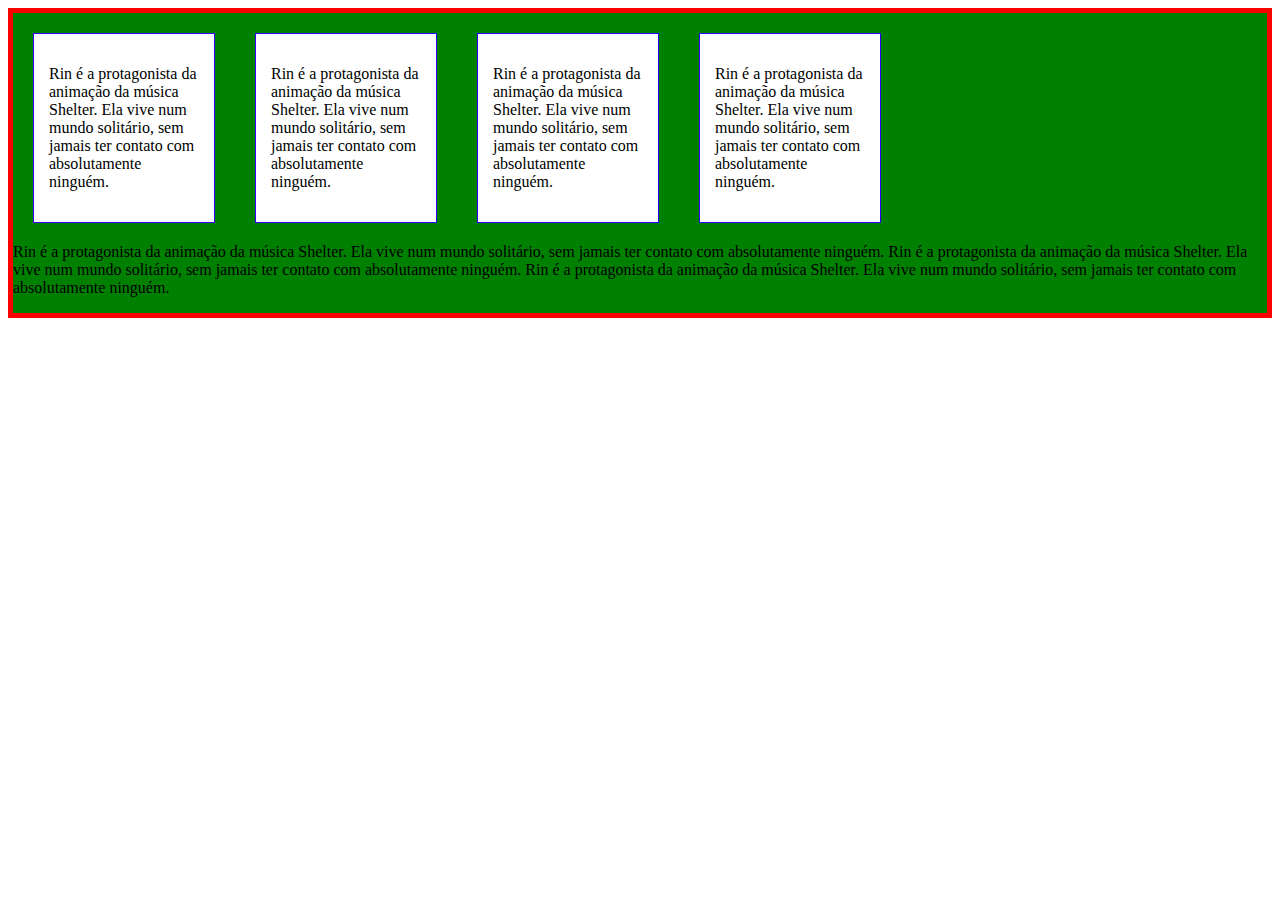
==== Parte 2/index.html @ 07cbb281 "Elementos Flutuantes" ====
<!DOCTYPE html>
<html>
  <head>
    <title>Comida</title>
    <link rel="stylesheet" type="text/css" href="../Parte 2/css/estilo.css">
  </head>
  <body>
    <div id="principal">
      <div class="conteudo"> 
        <p>
          Rin é a protagonista da animação da música Shelter. Ela vive num mundo solitário, 
          sem jamais ter contato com absolutamente ninguém.
        
      </div>

      <div class="conteudo"> 
        <p>
          Rin é a protagonista da animação da música Shelter. Ela vive num mundo solitário, 
          sem jamais ter contato com absolutamente ninguém.
        </p>
      </div>

      <div class="conteudo"> 
        <p>
          Rin é a protagonista da animação da música Shelter. Ela vive num mundo solitário, 
          sem jamais ter contato com absolutamente ninguém.
        
      </div>

      <div class="conteudo"> 
        <p>
          Rin é a protagonista da animação da música Shelter. Ela vive num mundo solitário, 
          sem jamais ter contato com absolutamente ninguém.
        </p>
      </div>

      <!--<div class="clear"></div> -->

      <p class="clear">
        Rin é a protagonista da animação da música Shelter. Ela vive num mundo solitário, 
        sem jamais ter contato com absolutamente ninguém.
        Rin é a protagonista da animação da música Shelter. Ela vive num mundo solitário, 
        sem jamais ter contato com absolutamente ninguém.
        Rin é a protagonista da animação da música Shelter. Ela vive num mundo solitário, 
        sem jamais ter contato com absolutamente ninguém.
      </p>

    </div>
  </body>
</html>
---- Parte 2/css/estilo.css ----
.conteudo
{
    border: 1px solid rgb(47, 0, 255);
    padding: 15px;
    margin: 20px;
    width: 150px;
    float: left;
    background: white;
}

.conteudo1
{
    border: 1px solid rgb(93, 0, 243);
    padding: 15px;
    margin: 20px;
    width: 250px;
    float: right;
}

#principal
{
    border: 5px solid red;
    background: green;
    clear: both;
}

.clear
{
    clear: both;
}
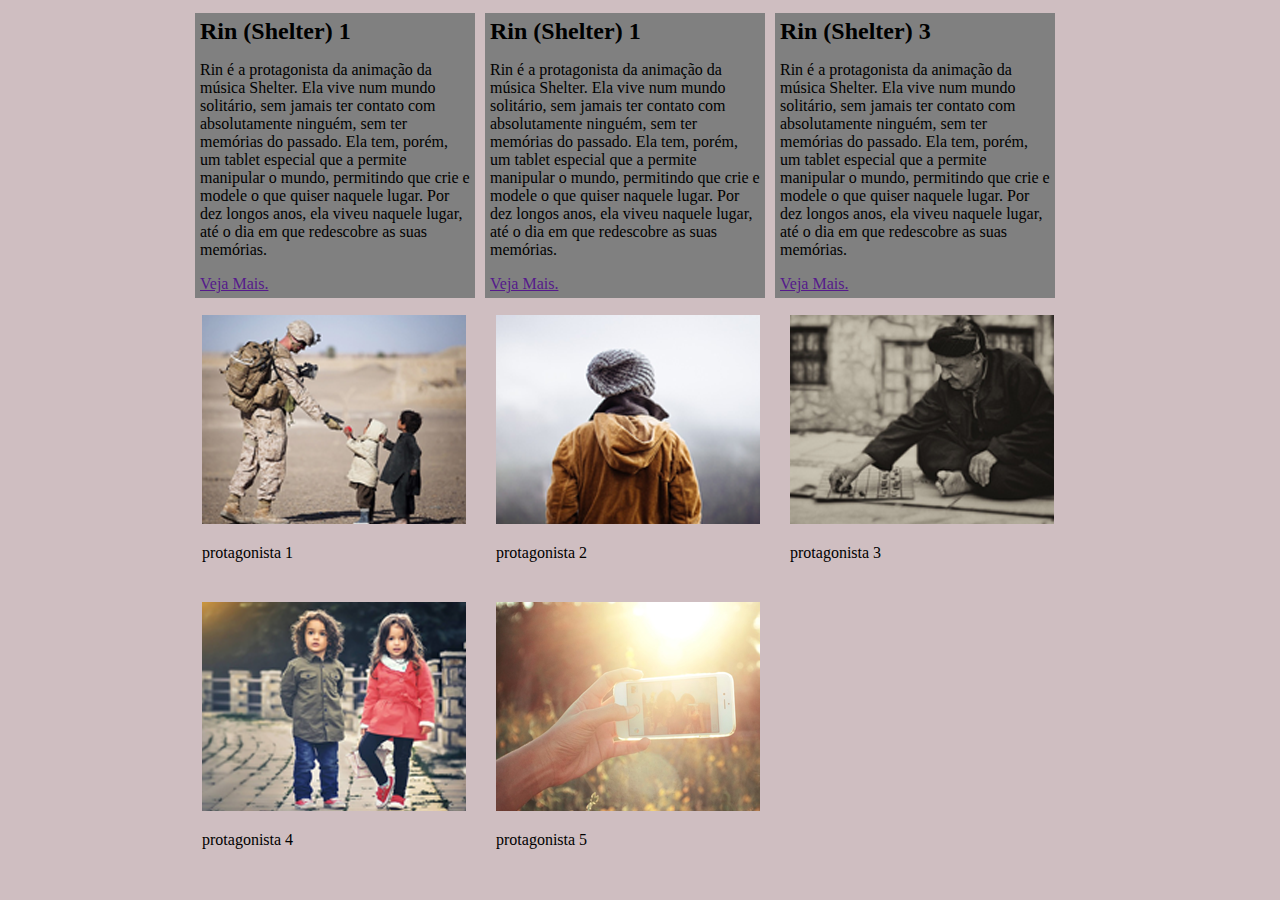
==== commit 3acb1fd8: "Elementos flutuantes 2" ====
--- a/Parte 2/index.html
+++ b/Parte 2/index.html
@@ -6,45 +6,72 @@
   </head>
   <body>
     <div id="principal">
-      <div class="conteudo"> 
+      <div class="noticia"> 
+        <h2>Rin (Shelter) 1</h2>
+
         <p>
           Rin é a protagonista da animação da música Shelter. Ela vive num mundo solitário, 
-          sem jamais ter contato com absolutamente ninguém.
-        
+          sem jamais ter contato com absolutamente ninguém, sem ter memórias do passado. 
+          Ela tem, porém, um tablet especial que a permite manipular o mundo, permitindo que 
+          crie e modele o que quiser naquele lugar. Por dez longos anos, ela viveu naquele 
+          lugar, até o dia em que redescobre as suas memórias.
+        </p>
+
+        <a href="">Veja Mais.</a>
       </div>
 
-      <div class="conteudo"> 
+      <div class="noticia">
+        <h2>Rin (Shelter) 1</h2>
+
         <p>
           Rin é a protagonista da animação da música Shelter. Ela vive num mundo solitário, 
-          sem jamais ter contato com absolutamente ninguém.
+          sem jamais ter contato com absolutamente ninguém, sem ter memórias do passado. 
+          Ela tem, porém, um tablet especial que a permite manipular o mundo, permitindo que 
+          crie e modele o que quiser naquele lugar. Por dez longos anos, ela viveu naquele 
+          lugar, até o dia em que redescobre as suas memórias.
         </p>
+
+        <a href="">Veja Mais.</a>
       </div>
 
-      <div class="conteudo"> 
+      <div class="noticia">
+        <h2>Rin (Shelter) 3</h2>
+
         <p>
           Rin é a protagonista da animação da música Shelter. Ela vive num mundo solitário, 
-          sem jamais ter contato com absolutamente ninguém.
-        
+          sem jamais ter contato com absolutamente ninguém, sem ter memórias do passado. 
+          Ela tem, porém, um tablet especial que a permite manipular o mundo, permitindo que 
+          crie e modele o que quiser naquele lugar. Por dez longos anos, ela viveu naquele 
+          lugar, até o dia em que redescobre as suas memórias.
+        </p>
+
+        <a href="">Veja Mais.</a>
       </div>
 
-      <div class="conteudo"> 
-        <p>
-          Rin é a protagonista da animação da música Shelter. Ela vive num mundo solitário, 
-          sem jamais ter contato com absolutamente ninguém.
-        </p>
+      <div class="clear"></div>
+
+      <div>
+        <div class="img-galeria"> 
+          <img src="../Parte 2/imgs/imagem1.png">
+          <p>protagonista 1</p>
+        </div>
+        <div class="img-galeria">
+          <img src="../Parte 2/imgs/imagem2.png">
+          <p>protagonista 2 </p>
+        </div>
+        <div class="img-galeria">
+          <img src="../Parte 2/imgs/imagem3.png">
+          <p>protagonista 3</p>
+        </div>
+        <div class="img-galeria">
+          <img src="../Parte 2/imgs/imagem4.png">
+          <p>protagonista 4 </p>
+        </div>
+        <div class="img-galeria">
+          <img src="../Parte 2/imgs/imagem5.png">
+          <p>protagonista 5 </p>
+        </div>
       </div>
-
-      <!--<div class="clear"></div> -->
-
-      <p class="clear">
-        Rin é a protagonista da animação da música Shelter. Ela vive num mundo solitário, 
-        sem jamais ter contato com absolutamente ninguém.
-        Rin é a protagonista da animação da música Shelter. Ela vive num mundo solitário, 
-        sem jamais ter contato com absolutamente ninguém.
-        Rin é a protagonista da animação da música Shelter. Ela vive num mundo solitário, 
-        sem jamais ter contato com absolutamente ninguém.
-      </p>
-
     </div>
   </body>
 </html>--- a/Parte 2/css/estilo.css
+++ b/Parte 2/css/estilo.css
@@ -1,30 +1,44 @@
-.conteudo
+body
 {
-    border: 1px solid rgb(47, 0, 255);
-    padding: 15px;
-    margin: 20px;
-    width: 150px;
-    float: left;
-    background: white;
+    background: rgb(207, 190, 193);
+    display: flex;
+    flex-direction: row;
+    justify-content: center;
+    align-items: center;
 }
 
-.conteudo1
-{
-    border: 1px solid rgb(93, 0, 243);
-    padding: 15px;
-    margin: 20px;
-    width: 250px;
-    float: right;
-}
 
 #principal
 {
-    border: 5px solid red;
-    background: green;
-    clear: both;
+    width: 900px;
+    /* border: 1px solid red */
+}
+
+.noticia
+{
+    background: gray;
+    padding: 5px;
+    margin: 5px;
+    width: 270px;
+    float: left;
 }
 
 .clear
 {
     clear: both;
+}
+
+h2
+{
+    margin: 0;
+}
+
+.img-galeria
+{
+    
+    background: rgb(207, 190, 193);
+    padding: 5px;
+    margin: 7px;
+    width: 270px;
+    float: left;
 }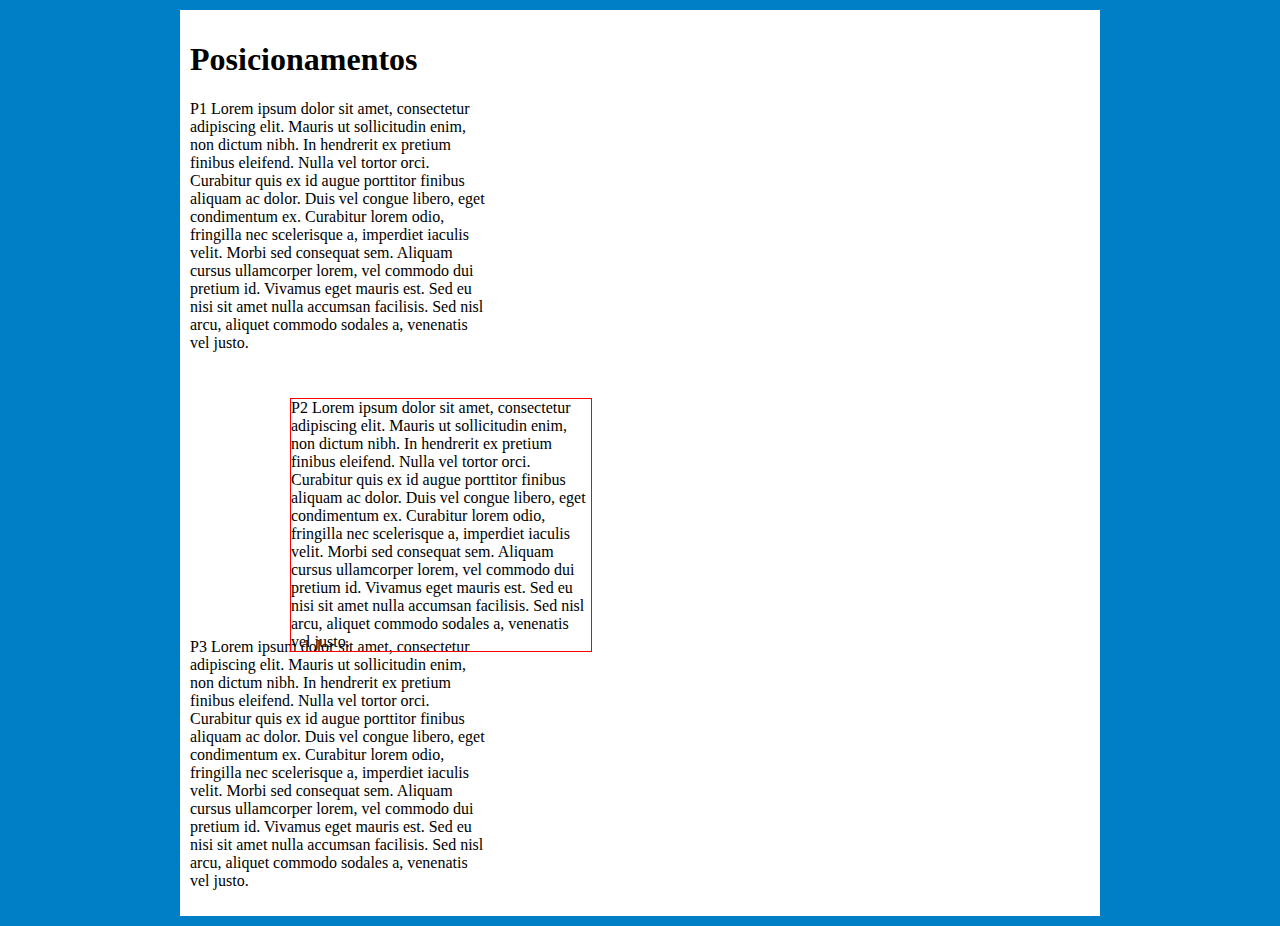
==== commit 8a272de9: "Posicionamento estático e relativo" ====
--- a/Parte 2/index.html
+++ b/Parte 2/index.html
@@ -5,73 +5,43 @@
     <link rel="stylesheet" type="text/css" href="../Parte 2/css/estilo.css">
   </head>
   <body>
-    <div id="principal">
-      <div class="noticia"> 
-        <h2>Rin (Shelter) 1</h2>
+    
+    <div id="container">
+      <h1>Posicionamentos</h1>
 
-        <p>
-          Rin é a protagonista da animação da música Shelter. Ela vive num mundo solitário, 
-          sem jamais ter contato com absolutamente ninguém, sem ter memórias do passado. 
-          Ela tem, porém, um tablet especial que a permite manipular o mundo, permitindo que 
-          crie e modele o que quiser naquele lugar. Por dez longos anos, ela viveu naquele 
-          lugar, até o dia em que redescobre as suas memórias.
-        </p>
+      <p>
+        P1 Lorem ipsum dolor sit amet, consectetur adipiscing elit. Mauris ut sollicitudin enim, 
+        non dictum nibh. In hendrerit ex pretium finibus eleifend. Nulla vel tortor orci. 
+        Curabitur quis ex id augue porttitor finibus aliquam ac dolor. Duis vel congue 
+        libero, eget condimentum ex. Curabitur lorem odio, fringilla nec scelerisque a, 
+        imperdiet iaculis velit. Morbi sed consequat sem. Aliquam cursus ullamcorper 
+        lorem, vel commodo dui pretium id. Vivamus eget mauris est. Sed eu nisi sit amet 
+        nulla accumsan facilisis. Sed nisl arcu, aliquet commodo sodales a, venenatis vel 
+        justo.
+      </p>
 
-        <a href="">Veja Mais.</a>
-      </div>
+      <p class="relative">
+        P2 Lorem ipsum dolor sit amet, consectetur adipiscing elit. Mauris ut sollicitudin enim, 
+        non dictum nibh. In hendrerit ex pretium finibus eleifend. Nulla vel tortor orci. 
+        Curabitur quis ex id augue porttitor finibus aliquam ac dolor. Duis vel congue 
+        libero, eget condimentum ex. Curabitur lorem odio, fringilla nec scelerisque a, 
+        imperdiet iaculis velit. Morbi sed consequat sem. Aliquam cursus ullamcorper 
+        lorem, vel commodo dui pretium id. Vivamus eget mauris est. Sed eu nisi sit amet 
+        nulla accumsan facilisis. Sed nisl arcu, aliquet commodo sodales a, venenatis vel 
+        justo.
+      </p>
 
-      <div class="noticia">
-        <h2>Rin (Shelter) 1</h2>
+      <p>
+        P3 Lorem ipsum dolor sit amet, consectetur adipiscing elit. Mauris ut sollicitudin enim, 
+        non dictum nibh. In hendrerit ex pretium finibus eleifend. Nulla vel tortor orci. 
+        Curabitur quis ex id augue porttitor finibus aliquam ac dolor. Duis vel congue 
+        libero, eget condimentum ex. Curabitur lorem odio, fringilla nec scelerisque a, 
+        imperdiet iaculis velit. Morbi sed consequat sem. Aliquam cursus ullamcorper 
+        lorem, vel commodo dui pretium id. Vivamus eget mauris est. Sed eu nisi sit amet 
+        nulla accumsan facilisis. Sed nisl arcu, aliquet commodo sodales a, venenatis vel 
+        justo.
+      </p>
+    </div>
 
-        <p>
-          Rin é a protagonista da animação da música Shelter. Ela vive num mundo solitário, 
-          sem jamais ter contato com absolutamente ninguém, sem ter memórias do passado. 
-          Ela tem, porém, um tablet especial que a permite manipular o mundo, permitindo que 
-          crie e modele o que quiser naquele lugar. Por dez longos anos, ela viveu naquele 
-          lugar, até o dia em que redescobre as suas memórias.
-        </p>
-
-        <a href="">Veja Mais.</a>
-      </div>
-
-      <div class="noticia">
-        <h2>Rin (Shelter) 3</h2>
-
-        <p>
-          Rin é a protagonista da animação da música Shelter. Ela vive num mundo solitário, 
-          sem jamais ter contato com absolutamente ninguém, sem ter memórias do passado. 
-          Ela tem, porém, um tablet especial que a permite manipular o mundo, permitindo que 
-          crie e modele o que quiser naquele lugar. Por dez longos anos, ela viveu naquele 
-          lugar, até o dia em que redescobre as suas memórias.
-        </p>
-
-        <a href="">Veja Mais.</a>
-      </div>
-
-      <div class="clear"></div>
-
-      <div>
-        <div class="img-galeria"> 
-          <img src="../Parte 2/imgs/imagem1.png">
-          <p>protagonista 1</p>
-        </div>
-        <div class="img-galeria">
-          <img src="../Parte 2/imgs/imagem2.png">
-          <p>protagonista 2 </p>
-        </div>
-        <div class="img-galeria">
-          <img src="../Parte 2/imgs/imagem3.png">
-          <p>protagonista 3</p>
-        </div>
-        <div class="img-galeria">
-          <img src="../Parte 2/imgs/imagem4.png">
-          <p>protagonista 4 </p>
-        </div>
-        <div class="img-galeria">
-          <img src="../Parte 2/imgs/imagem5.png">
-          <p>protagonista 5 </p>
-        </div>
-      </div>
-    </div>
   </body>
 </html>--- a/Parte 2/css/estilo.css
+++ b/Parte 2/css/estilo.css
@@ -1,44 +1,25 @@
 body
 {
-    background: rgb(207, 190, 193);
-    display: flex;
-    flex-direction: row;
-    justify-content: center;
-    align-items: center;
+    background: #007fc7;
 }
 
-
-#principal
+#container
 {
+    background: #fff;
     width: 900px;
-    /* border: 1px solid red */
+    margin: 10px auto;
+    padding: 10px;
 }
 
-.noticia
+p
 {
-    background: gray;
-    padding: 5px;
-    margin: 5px;
-    width: 270px;
-    float: left;
+    width: 300px;
 }
 
-.clear
+.relative
 {
-    clear: both;
-}
-
-h2
-{
-    margin: 0;
-}
-
-.img-galeria
-{
-    
-    background: rgb(207, 190, 193);
-    padding: 5px;
-    margin: 7px;
-    width: 270px;
-    float: left;
+    border: 1px solid red;
+    position: relative;
+    top: 30px;
+    left: 100px;
 }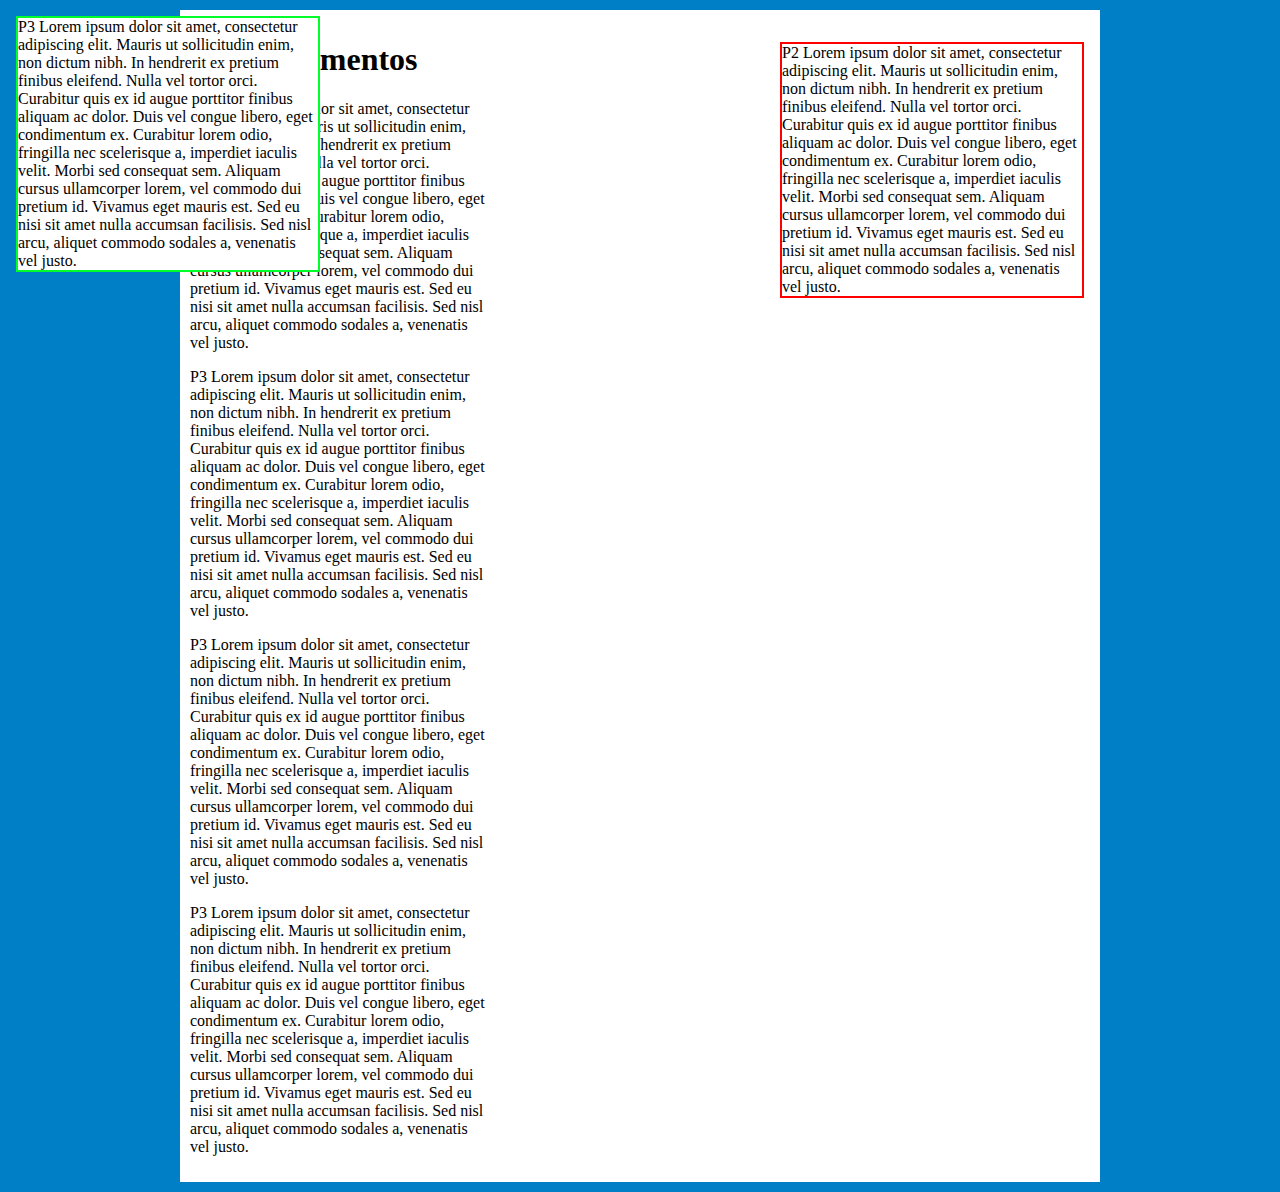
==== commit 3c421ba9: "Posicionamento - absoluto e fixo" ====
--- a/Parte 2/index.html
+++ b/Parte 2/index.html
@@ -20,8 +20,41 @@
         justo.
       </p>
 
-      <p class="relative">
+      <p class="absolute">
         P2 Lorem ipsum dolor sit amet, consectetur adipiscing elit. Mauris ut sollicitudin enim, 
+        non dictum nibh. In hendrerit ex pretium finibus eleifend. Nulla vel tortor orci. 
+        Curabitur quis ex id augue porttitor finibus aliquam ac dolor. Duis vel congue 
+        libero, eget condimentum ex. Curabitur lorem odio, fringilla nec scelerisque a, 
+        imperdiet iaculis velit. Morbi sed consequat sem. Aliquam cursus ullamcorper 
+        lorem, vel commodo dui pretium id. Vivamus eget mauris est. Sed eu nisi sit amet 
+        nulla accumsan facilisis. Sed nisl arcu, aliquet commodo sodales a, venenatis vel 
+        justo.
+      </p>
+
+      <p class="fixed">
+        P3 Lorem ipsum dolor sit amet, consectetur adipiscing elit. Mauris ut sollicitudin enim, 
+        non dictum nibh. In hendrerit ex pretium finibus eleifend. Nulla vel tortor orci. 
+        Curabitur quis ex id augue porttitor finibus aliquam ac dolor. Duis vel congue 
+        libero, eget condimentum ex. Curabitur lorem odio, fringilla nec scelerisque a, 
+        imperdiet iaculis velit. Morbi sed consequat sem. Aliquam cursus ullamcorper 
+        lorem, vel commodo dui pretium id. Vivamus eget mauris est. Sed eu nisi sit amet 
+        nulla accumsan facilisis. Sed nisl arcu, aliquet commodo sodales a, venenatis vel 
+        justo.
+      </p>
+      
+      <p>
+        P3 Lorem ipsum dolor sit amet, consectetur adipiscing elit. Mauris ut sollicitudin enim, 
+        non dictum nibh. In hendrerit ex pretium finibus eleifend. Nulla vel tortor orci. 
+        Curabitur quis ex id augue porttitor finibus aliquam ac dolor. Duis vel congue 
+        libero, eget condimentum ex. Curabitur lorem odio, fringilla nec scelerisque a, 
+        imperdiet iaculis velit. Morbi sed consequat sem. Aliquam cursus ullamcorper 
+        lorem, vel commodo dui pretium id. Vivamus eget mauris est. Sed eu nisi sit amet 
+        nulla accumsan facilisis. Sed nisl arcu, aliquet commodo sodales a, venenatis vel 
+        justo.
+      </p>
+
+      <p>
+        P3 Lorem ipsum dolor sit amet, consectetur adipiscing elit. Mauris ut sollicitudin enim, 
         non dictum nibh. In hendrerit ex pretium finibus eleifend. Nulla vel tortor orci. 
         Curabitur quis ex id augue porttitor finibus aliquam ac dolor. Duis vel congue 
         libero, eget condimentum ex. Curabitur lorem odio, fringilla nec scelerisque a, 
--- a/Parte 2/css/estilo.css
+++ b/Parte 2/css/estilo.css
@@ -9,6 +9,7 @@
     width: 900px;
     margin: 10px auto;
     padding: 10px;
+    position: relative;
 }
 
 p
@@ -16,10 +17,22 @@
     width: 300px;
 }
 
-.relative
+.absolute
 {
-    border: 1px solid red;
-    position: relative;
-    top: 30px;
-    left: 100px;
+    background: #fff;
+    border: 2px solid red;
+    position: absolute;
+    top: 1em;
+    right: 1em;
+}
+
+
+.fixed
+{
+    margin: 0px;
+    background: #fff;
+    border: 2px solid rgb(0, 255, 42);
+    position: fixed;
+    top: 1em;
+    left: 1em;
 }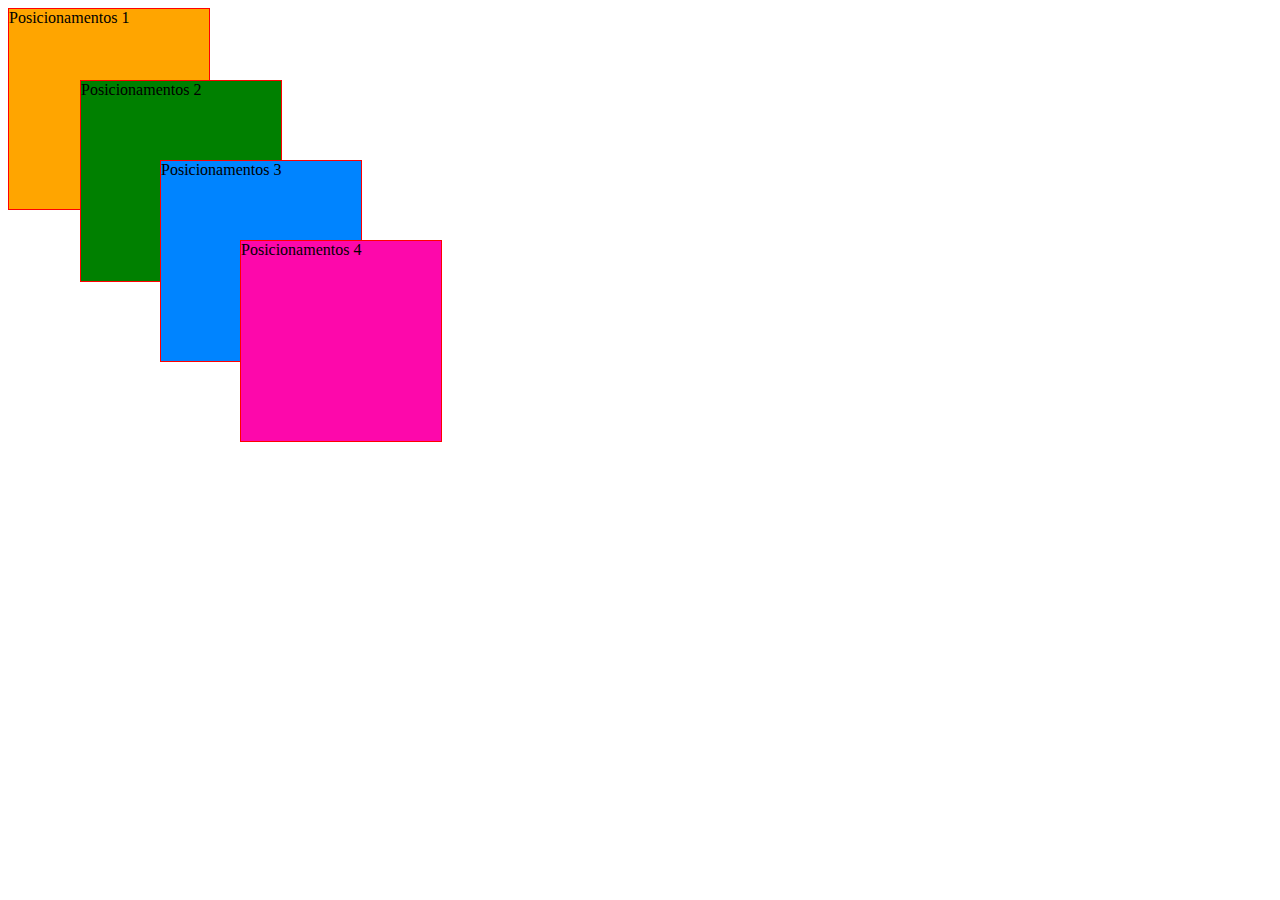
==== commit 9778c5cd: "Sobrepondo elementos" ====
--- a/Parte 2/index.html
+++ b/Parte 2/index.html
@@ -4,77 +4,18 @@
     <title>Comida</title>
     <link rel="stylesheet" type="text/css" href="../Parte 2/css/estilo.css">
   </head>
-  <body>
-    
-    <div id="container">
-      <h1>Posicionamentos</h1>
-
-      <p>
-        P1 Lorem ipsum dolor sit amet, consectetur adipiscing elit. Mauris ut sollicitudin enim, 
-        non dictum nibh. In hendrerit ex pretium finibus eleifend. Nulla vel tortor orci. 
-        Curabitur quis ex id augue porttitor finibus aliquam ac dolor. Duis vel congue 
-        libero, eget condimentum ex. Curabitur lorem odio, fringilla nec scelerisque a, 
-        imperdiet iaculis velit. Morbi sed consequat sem. Aliquam cursus ullamcorper 
-        lorem, vel commodo dui pretium id. Vivamus eget mauris est. Sed eu nisi sit amet 
-        nulla accumsan facilisis. Sed nisl arcu, aliquet commodo sodales a, venenatis vel 
-        justo.
-      </p>
-
-      <p class="absolute">
-        P2 Lorem ipsum dolor sit amet, consectetur adipiscing elit. Mauris ut sollicitudin enim, 
-        non dictum nibh. In hendrerit ex pretium finibus eleifend. Nulla vel tortor orci. 
-        Curabitur quis ex id augue porttitor finibus aliquam ac dolor. Duis vel congue 
-        libero, eget condimentum ex. Curabitur lorem odio, fringilla nec scelerisque a, 
-        imperdiet iaculis velit. Morbi sed consequat sem. Aliquam cursus ullamcorper 
-        lorem, vel commodo dui pretium id. Vivamus eget mauris est. Sed eu nisi sit amet 
-        nulla accumsan facilisis. Sed nisl arcu, aliquet commodo sodales a, venenatis vel 
-        justo.
-      </p>
-
-      <p class="fixed">
-        P3 Lorem ipsum dolor sit amet, consectetur adipiscing elit. Mauris ut sollicitudin enim, 
-        non dictum nibh. In hendrerit ex pretium finibus eleifend. Nulla vel tortor orci. 
-        Curabitur quis ex id augue porttitor finibus aliquam ac dolor. Duis vel congue 
-        libero, eget condimentum ex. Curabitur lorem odio, fringilla nec scelerisque a, 
-        imperdiet iaculis velit. Morbi sed consequat sem. Aliquam cursus ullamcorper 
-        lorem, vel commodo dui pretium id. Vivamus eget mauris est. Sed eu nisi sit amet 
-        nulla accumsan facilisis. Sed nisl arcu, aliquet commodo sodales a, venenatis vel 
-        justo.
-      </p>
-      
-      <p>
-        P3 Lorem ipsum dolor sit amet, consectetur adipiscing elit. Mauris ut sollicitudin enim, 
-        non dictum nibh. In hendrerit ex pretium finibus eleifend. Nulla vel tortor orci. 
-        Curabitur quis ex id augue porttitor finibus aliquam ac dolor. Duis vel congue 
-        libero, eget condimentum ex. Curabitur lorem odio, fringilla nec scelerisque a, 
-        imperdiet iaculis velit. Morbi sed consequat sem. Aliquam cursus ullamcorper 
-        lorem, vel commodo dui pretium id. Vivamus eget mauris est. Sed eu nisi sit amet 
-        nulla accumsan facilisis. Sed nisl arcu, aliquet commodo sodales a, venenatis vel 
-        justo.
-      </p>
-
-      <p>
-        P3 Lorem ipsum dolor sit amet, consectetur adipiscing elit. Mauris ut sollicitudin enim, 
-        non dictum nibh. In hendrerit ex pretium finibus eleifend. Nulla vel tortor orci. 
-        Curabitur quis ex id augue porttitor finibus aliquam ac dolor. Duis vel congue 
-        libero, eget condimentum ex. Curabitur lorem odio, fringilla nec scelerisque a, 
-        imperdiet iaculis velit. Morbi sed consequat sem. Aliquam cursus ullamcorper 
-        lorem, vel commodo dui pretium id. Vivamus eget mauris est. Sed eu nisi sit amet 
-        nulla accumsan facilisis. Sed nisl arcu, aliquet commodo sodales a, venenatis vel 
-        justo.
-      </p>
-
-      <p>
-        P3 Lorem ipsum dolor sit amet, consectetur adipiscing elit. Mauris ut sollicitudin enim, 
-        non dictum nibh. In hendrerit ex pretium finibus eleifend. Nulla vel tortor orci. 
-        Curabitur quis ex id augue porttitor finibus aliquam ac dolor. Duis vel congue 
-        libero, eget condimentum ex. Curabitur lorem odio, fringilla nec scelerisque a, 
-        imperdiet iaculis velit. Morbi sed consequat sem. Aliquam cursus ullamcorper 
-        lorem, vel commodo dui pretium id. Vivamus eget mauris est. Sed eu nisi sit amet 
-        nulla accumsan facilisis. Sed nisl arcu, aliquet commodo sodales a, venenatis vel 
-        justo.
-      </p>
+  <body>  
+    <div class="conteudo1">
+      Posicionamentos 1
     </div>
-
+    <div class="conteudo2">
+      Posicionamentos 2
+    </div>
+    <div class="conteudo3">
+      Posicionamentos 3
+    </div>
+    <div class="conteudo4">
+      Posicionamentos 4
+    </div>
   </body>
 </html>--- a/Parte 2/css/estilo.css
+++ b/Parte 2/css/estilo.css
@@ -1,38 +1,45 @@
-body
+.conteudo1
 {
-    background: #007fc7;
+    border: 1px solid red;
+    background: orange;
+    width: 200px;
+    height: 200px;
+    position: absolute;
+    z-index: 0;
 }
 
-#container
+.conteudo2
 {
-    background: #fff;
-    width: 900px;
-    margin: 10px auto;
-    padding: 10px;
-    position: relative;
+    border: 1px solid red;
+    background: green;
+    width: 200px;
+    height: 200px;
+    position: absolute;
+    top: 5em;
+    left: 5em;
+    z-index: 1;
 }
 
-p
+.conteudo3
 {
-    width: 300px;
+    border: 1px solid red;
+    background: rgb(0, 132, 255);
+    width: 200px;
+    height: 200px;
+    position: absolute;
+    top: 10em;
+    left: 10em;
+    z-index: 2;
 }
 
-.absolute
+.conteudo4
 {
-    background: #fff;
-    border: 2px solid red;
+    border: 1px solid red;
+    background: rgb(253, 8, 171);
+    width: 200px;
+    height: 200px;
     position: absolute;
-    top: 1em;
-    right: 1em;
-}
-
-
-.fixed
-{
-    margin: 0px;
-    background: #fff;
-    border: 2px solid rgb(0, 255, 42);
-    position: fixed;
-    top: 1em;
-    left: 1em;
+    top: 15em;
+    left: 15em;
+    z-index: 3;
 }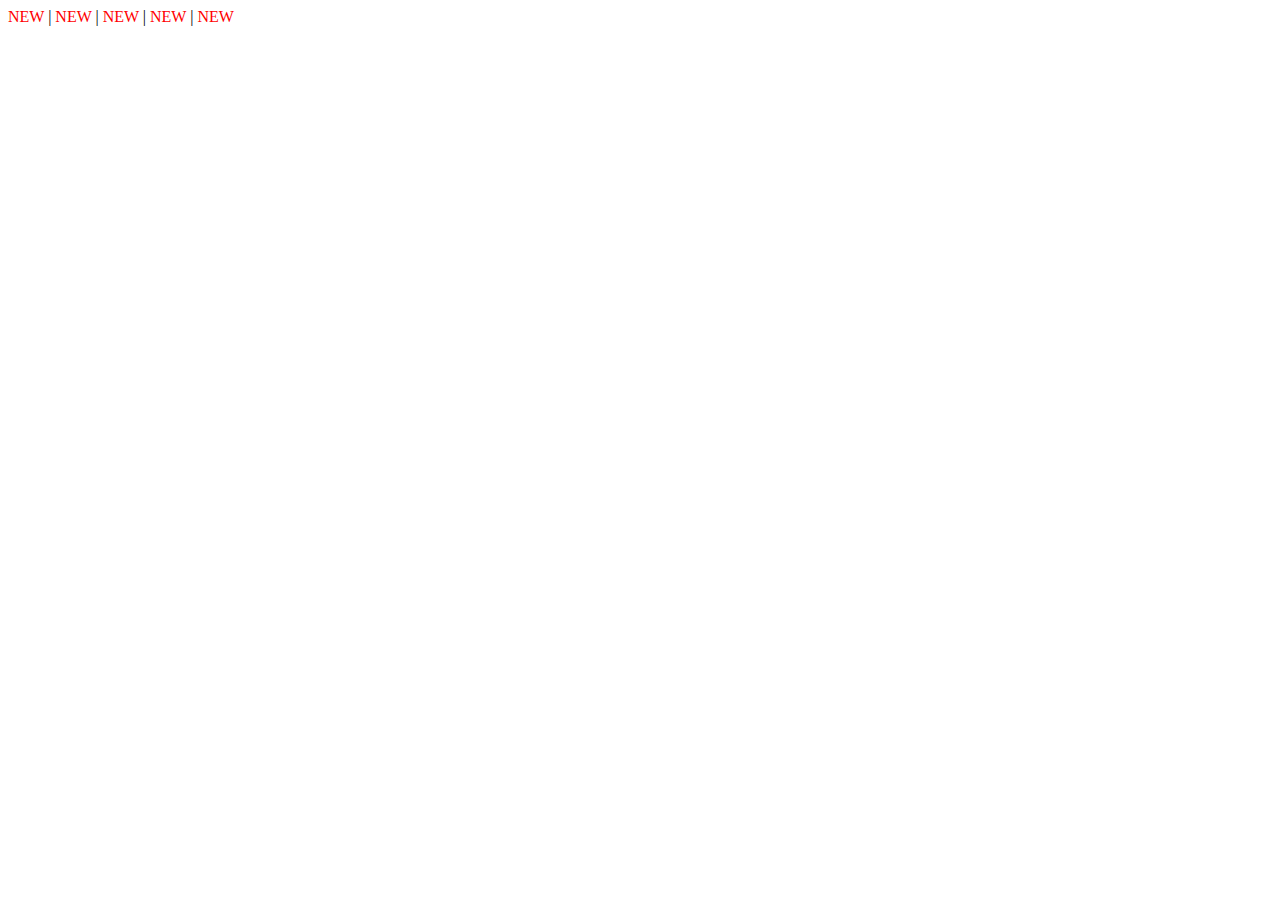
==== commit 4419c86e: "Formatando links" ====
--- a/Parte 2/index.html
+++ b/Parte 2/index.html
@@ -5,17 +5,10 @@
     <link rel="stylesheet" type="text/css" href="../Parte 2/css/estilo.css">
   </head>
   <body>  
-    <div class="conteudo1">
-      Posicionamentos 1
-    </div>
-    <div class="conteudo2">
-      Posicionamentos 2
-    </div>
-    <div class="conteudo3">
-      Posicionamentos 3
-    </div>
-    <div class="conteudo4">
-      Posicionamentos 4
-    </div>
+    <a href="">NEW</a> |
+    <a href="">NEW</a> |
+    <a href="">NEW</a> |
+    <a href="">NEW</a> |
+    <a href="">NEW</a>
   </body>
 </html>--- a/Parte 2/css/estilo.css
+++ b/Parte 2/css/estilo.css
@@ -1,45 +1,25 @@
-.conteudo1
+a:link, a:visited
 {
-    border: 1px solid red;
-    background: orange;
-    width: 200px;
-    height: 200px;
-    position: absolute;
-    z-index: 0;
+    color: red;
 }
 
-.conteudo2
+a:visited
 {
-    border: 1px solid red;
-    background: green;
-    width: 200px;
-    height: 200px;
-    position: absolute;
-    top: 5em;
-    left: 5em;
-    z-index: 1;
+    color: red;
 }
 
-.conteudo3
+a:hover
 {
-    border: 1px solid red;
-    background: rgb(0, 132, 255);
-    width: 200px;
-    height: 200px;
-    position: absolute;
-    top: 10em;
-    left: 10em;
-    z-index: 2;
+    color: #fff;
+    background-color: red;
 }
 
-.conteudo4
+a
 {
-    border: 1px solid red;
-    background: rgb(253, 8, 171);
-    width: 200px;
-    height: 200px;
-    position: absolute;
-    top: 15em;
-    left: 15em;
-    z-index: 3;
+    text-decoration: none;
+}
+
+a:active
+{
+    color: #ff00ea;
 }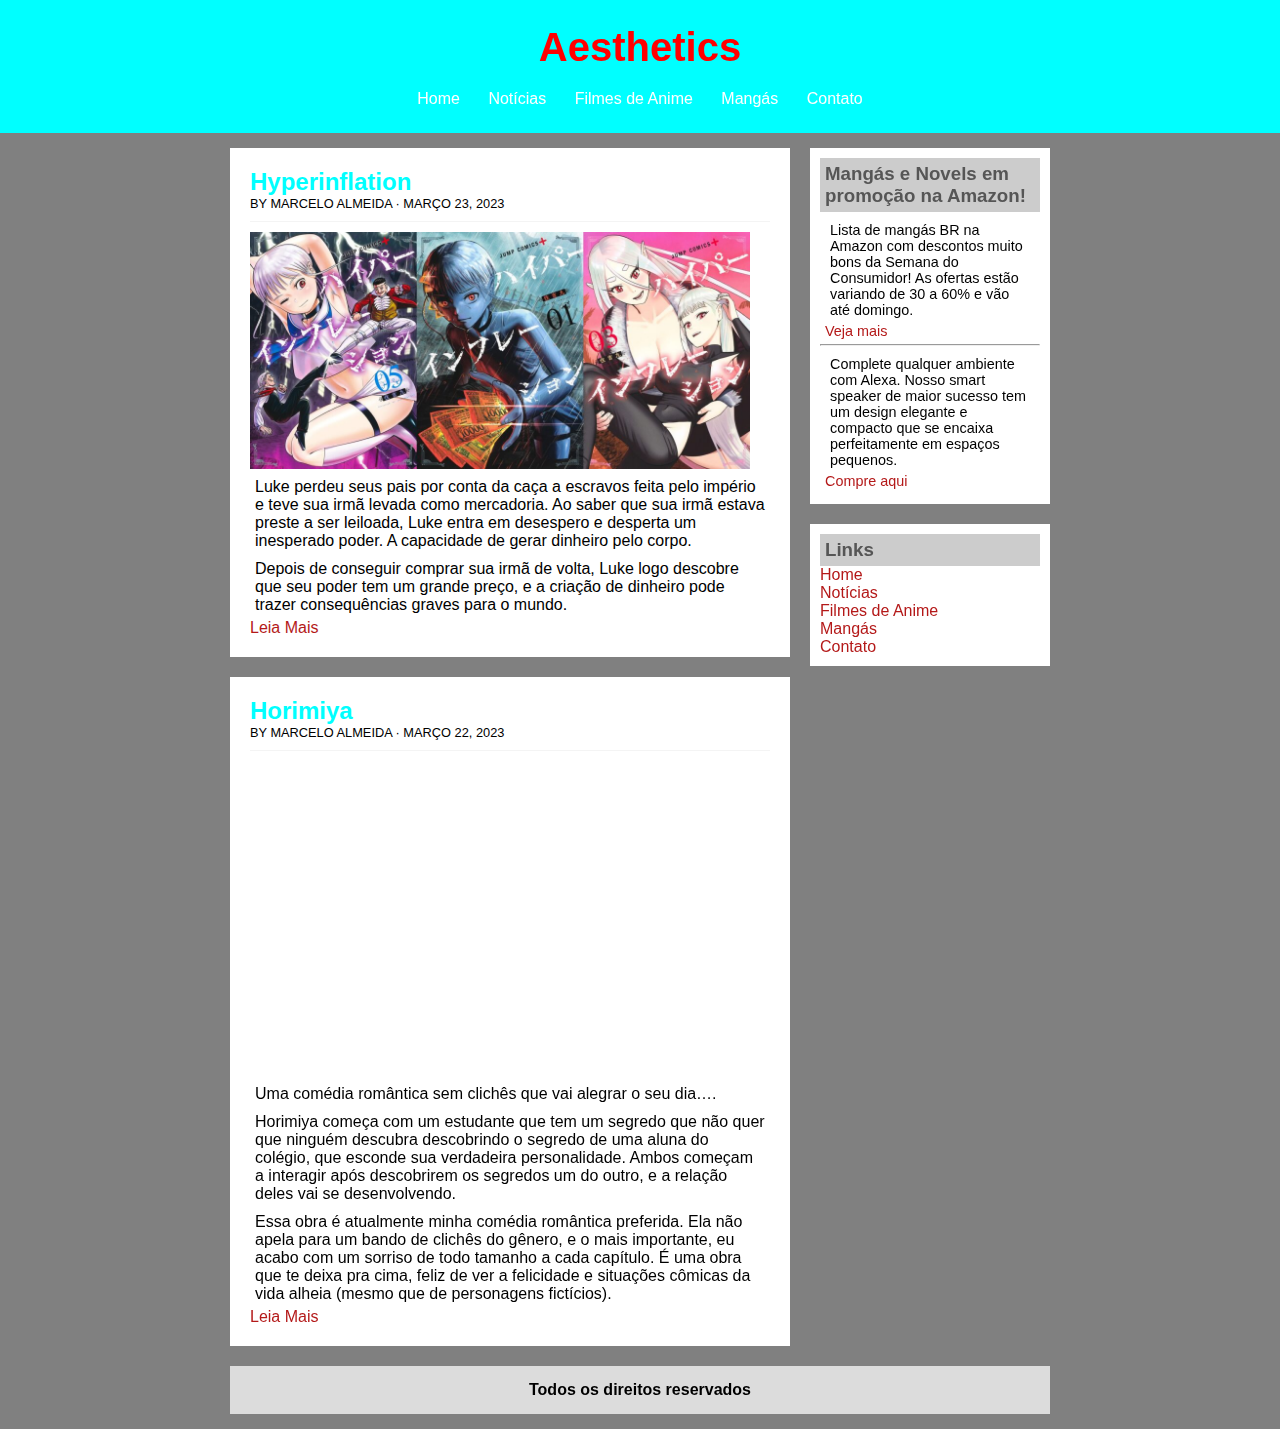
==== commit 5106a74d: "P1" ====
--- a/Parte 2/index.html
+++ b/Parte 2/index.html
@@ -1,14 +1,138 @@
 <!DOCTYPE html>
 <html>
-  <head>
-    <title>Comida</title>
-    <link rel="stylesheet" type="text/css" href="../Parte 2/css/estilo.css">
-  </head>
-  <body>  
-    <a href="">NEW</a> |
-    <a href="">NEW</a> |
-    <a href="">NEW</a> |
-    <a href="">NEW</a> |
-    <a href="">NEW</a>
-  </body>
+<head>
+  <meta charset="UTF-8">
+  <meta name="viewport" content="width=device-width, initial-scale=1.0">
+  <link rel="stylesheet" type="text/css" href="../Parte 2/css/estilo.css">
+  <title>Aesthetics - Home</title>
+</head>
+<body>
+
+    <div id="area-cabecalho">
+      <div id="area-logo">
+        <h1>Aesthetics</h1>
+      </div>
+
+      <div id="area-menu">
+        <a href="index.html">Home</a>
+        <a href="sites/noticias.html">Notícias</a>
+        <a href="sites/filmesAnime.html">Filmes de Anime</a>
+        <a href="sites/mangas.html">Mangás</a>
+        <a href="sites/contato.html">Contato</a>
+      </div>
+    </div>
+
+    <div id="area-principal">
+      <div id="area-conteudo">
+        
+        <div class="conteudo">
+          <h2>Hyperinflation</h2>
+          <span class="data-conteudo">
+            BY MARCELO ALMEIDA · MARÇO 23, 2023
+          </span>
+
+          <img width="500px" src="imgs/img2.jpg">
+
+          <p>
+            Luke perdeu seus pais por conta da caça a escravos feita pelo império e teve sua irmã 
+            levada como mercadoria. Ao saber que sua irmã estava preste a ser leiloada, Luke entra 
+            em desespero e desperta um inesperado poder. A capacidade de gerar dinheiro pelo corpo.
+          </p>
+
+          <p>
+            Depois de conseguir comprar sua irmã de volta, Luke logo descobre que seu poder tem um 
+            grande preço, e a criação de dinheiro pode trazer consequências graves para o mundo.
+          </p>
+
+          <a href="https://www.animenewsnetwork.com/encyclopedia/manga.php?id=27015"target="_blank">
+            Leia Mais
+          </a>
+        </div>
+        
+        <div class="conteudo">
+          <h2>Horimiya</h2>
+          <span class="data-conteudo">
+            BY MARCELO ALMEIDA · MARÇO 22, 2023
+          </span>
+          
+          <iframe
+            width="500" height="315" 
+            src="https://www.youtube.com/embed/AweUiHca2bc" 
+            title="YouTube video player" frameborder="0" 
+            allow="accelerometer; autoplay; clipboard-write; encrypted-media; gyroscope; picture-in-picture; web-share" 
+            allowfullscreen>
+          </iframe>
+
+          <p>Uma comédia romântica sem clichês que vai alegrar o seu dia….</p>
+
+          <p>
+            Horimiya começa com um estudante que tem um segredo que não quer que ninguém 
+            descubra descobrindo o segredo de uma aluna do colégio, que esconde sua verdadeira 
+            personalidade. Ambos começam a interagir após descobrirem os segredos um do outro, 
+            e a relação deles vai se desenvolvendo.
+          </p>
+
+          <p>
+            Essa obra é atualmente minha comédia romântica preferida. Ela não apela para um bando 
+            de clichês do gênero, e o mais importante, eu acabo com um sorriso de todo tamanho a 
+            cada capítulo. É uma obra que te deixa pra cima, feliz de ver a felicidade e situações 
+            cômicas da vida alheia (mesmo que de personagens fictícios).
+          </p>
+
+          <a href="https://www.animenewsnetwork.com/encyclopedia/manga.php?id=27015"target="_blank">
+            Leia Mais
+          </a>
+
+        </div>
+
+      </div>
+      
+      <div id="area-lateral">
+        
+        <div class="conteudo-lateral">
+          <h3>Mangás e Novels em promoção na Amazon!</h3>
+          <div class="postagem-lateral">
+            <p>
+              Lista de mangás BR na Amazon com descontos muito bons da Semana do Consumidor! 
+              As ofertas estão variando de 30 a 60% e vão até domingo.
+            </p>
+
+            <a href="https://www.amazon.com.br/deals?ref_=nav_cs_gb">
+              Veja mais
+            </a>
+          </div>
+
+          <hr>
+
+          <div class="postagem-lateral">
+            <p>
+              Complete qualquer ambiente com Alexa. Nosso smart speaker de maior sucesso tem um 
+              design elegante e compacto que se encaixa perfeitamente em espaços pequenos.
+            </p>
+
+            <a href="https://www.google.com/search?q=echo+dot+4+gera%C3%A7%C3%A3o&oq=echo+dot+4+gera%C3%A7%C3%A3o&aqs=chrome..69i57j0i512l4j69i60l3.490j0j4&sourceid=chrome&ie=UTF-8"target="_blank">
+              Compre aqui
+            </a>
+          </div>
+
+        </div>
+
+        <div class="conteudo-lateral">
+          <h3>Links</h3>
+
+          <a href="index.html">Home</a> <br>
+          <a href="sites/noticias.html">Notícias</a> <br>
+          <a href="sites/filmesAnime.html">Filmes de Anime</a> <br>
+          <a href="sites/mangas.html">Mangás</a> <br>
+          <a href="sites/contato.html">Contato</a> <br>
+
+        </div>
+      </div>
+
+      <div id="rodape">
+        <h4>Todos os direitos reservados</h4>
+      </div>
+    </div>
+  
+</body>
 </html>--- a/Parte 2/css/estilo.css
+++ b/Parte 2/css/estilo.css
@@ -1,17 +1,44 @@
-a:link, a:visited
+/* Geral */ /*  */
+
+*
+{
+    margin: 0;
+    padding: 0;
+}
+
+body
+{
+    font-size: 1em;
+    font-family: 'Gill Sans', 'Gill Sans MT', Calibri, 'Trebuchet MS', sans-serif;
+    background: gray;
+}
+
+h1
 {
     color: red;
+    font-size: 2.5em;
 }
 
-a:visited
+h2
 {
-    color: red;
+    color:aqua;
 }
 
-a:hover
+h3
 {
-    color: #fff;
-    background-color: red;
+    color: #565656;
+    background: #ccc;
+    padding: 5px;
+}
+
+p
+{
+    padding: 5px;
+}
+
+ul
+{
+    padding: 5px;
 }
 
 a
@@ -19,7 +46,102 @@
     text-decoration: none;
 }
 
-a:active
+a:link, a:visited
 {
-    color: #ff00ea;
-}+    color: rgb(180, 25, 25); 
+}
+
+a:hover
+{
+    color: aqua;
+    background: white;
+    text-decoration: underline;
+}
+
+/* Layout */
+
+#area-cabecalho
+{
+    background-color: aqua;
+    padding: 15px;
+    text-align: center;
+}
+
+#area-logo, #area-menu
+{
+    padding: 10px;
+}
+
+#area-principal
+{
+    width: 820px;
+    margin: 0 auto;
+    padding: 15px;
+}
+
+#area-conteudo
+{
+    width: 560px;
+    float: left;
+}
+
+#area-lateral
+{
+    width: 240px;
+    float: right;
+}
+
+#rodape
+{
+    clear: both;
+    padding: 15px;
+    text-align: center;
+    background: gainsboro;
+}
+
+.conteudo
+{
+    background: white;
+    padding: 20px;
+    margin-bottom: 20px;
+}
+
+.data-conteudo
+{
+    font-size: 0.8em;
+    border-bottom: 1px solid #f4f4f4;
+    padding-bottom: 10px;
+    margin-bottom: 10px;
+    display: block;
+}
+
+.conteudo-lateral
+{
+    padding: 10px;
+    margin-bottom: 20px;
+    background: white;
+}
+
+.postagem-lateral
+{
+    font-size: 0.9em;
+    padding: 5px;
+}
+
+/* Menu */
+
+#area-menu a:link, #area-menu a:visited
+{
+    color: white; 
+    padding: 10px 12px;
+}
+
+#area-menu a:hover
+{
+    color: aqua;
+    background: white;
+    text-decoration: none;
+}
+
+/*  */
+
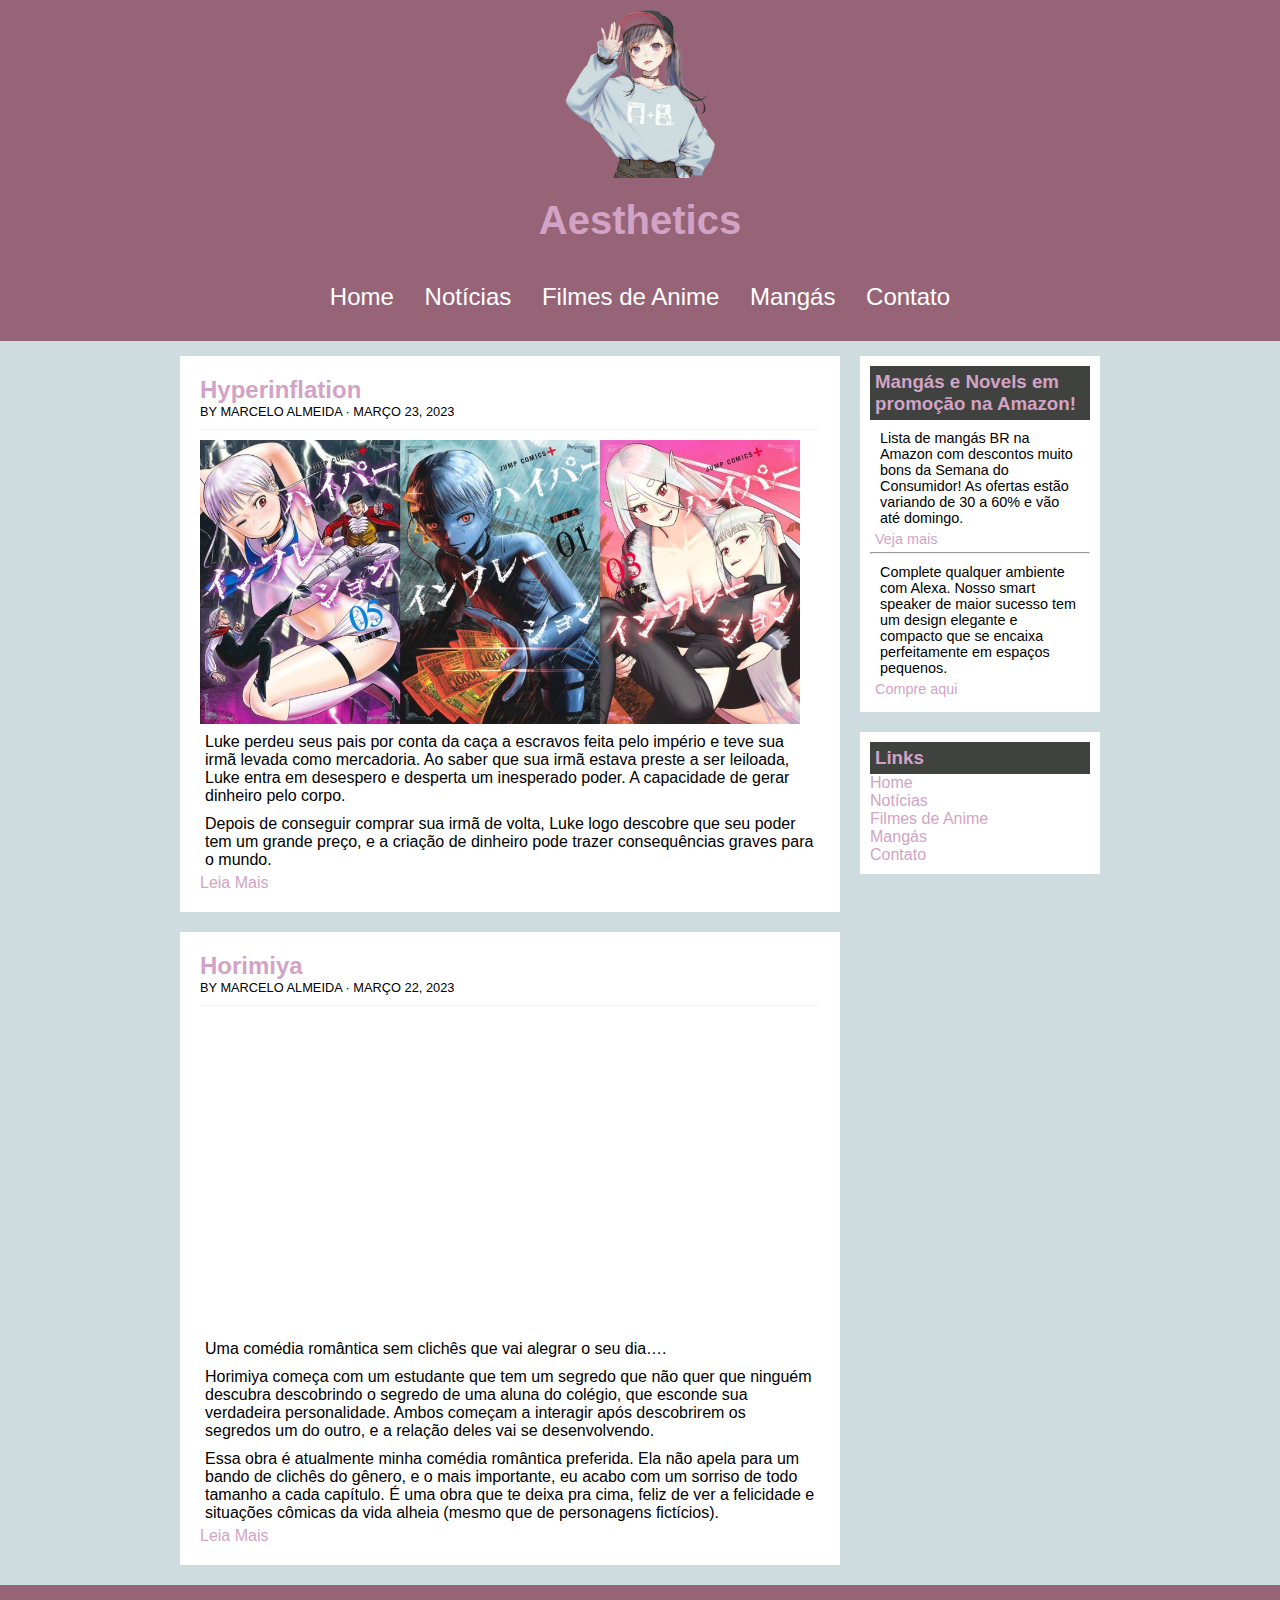
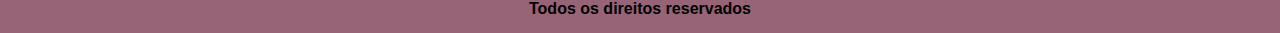
==== commit 4bc41a76: "Final" ====
--- a/Parte 2/index.html
+++ b/Parte 2/index.html
@@ -1,138 +1,141 @@
 <!DOCTYPE html>
 <html>
-<head>
-  <meta charset="UTF-8">
-  <meta name="viewport" content="width=device-width, initial-scale=1.0">
-  <link rel="stylesheet" type="text/css" href="../Parte 2/css/estilo.css">
-  <title>Aesthetics - Home</title>
-</head>
-<body>
+  <head>
+    <meta charset="UTF-8">
+    <meta name="viewport" content="width=device-width, initial-scale=1.0">
+    <link rel="stylesheet" type="text/css" href="../Parte 2/css/estilo.css">
+    <title>Aesthetics - Home</title>
+  </head>
+  <body>
 
-    <div id="area-cabecalho">
-      <div id="area-logo">
-        <h1>Aesthetics</h1>
-      </div>
+      <div id="area-cabecalho">
+        <img class="logoImg" src="imgs/imagem1.png" width="150px">
 
-      <div id="area-menu">
-        <a href="index.html">Home</a>
-        <a href="sites/noticias.html">Notícias</a>
-        <a href="sites/filmesAnime.html">Filmes de Anime</a>
-        <a href="sites/mangas.html">Mangás</a>
-        <a href="sites/contato.html">Contato</a>
-      </div>
-    </div>
+        <div id="area-logo">      
+          <h1>Aesthetics</h1>
+        </div>
 
-    <div id="area-principal">
-      <div id="area-conteudo">
-        
-        <div class="conteudo">
-          <h2>Hyperinflation</h2>
-          <span class="data-conteudo">
-            BY MARCELO ALMEIDA · MARÇO 23, 2023
-          </span>
-
-          <img width="500px" src="imgs/img2.jpg">
-
-          <p>
-            Luke perdeu seus pais por conta da caça a escravos feita pelo império e teve sua irmã 
-            levada como mercadoria. Ao saber que sua irmã estava preste a ser leiloada, Luke entra 
-            em desespero e desperta um inesperado poder. A capacidade de gerar dinheiro pelo corpo.
-          </p>
-
-          <p>
-            Depois de conseguir comprar sua irmã de volta, Luke logo descobre que seu poder tem um 
-            grande preço, e a criação de dinheiro pode trazer consequências graves para o mundo.
-          </p>
-
-          <a href="https://www.animenewsnetwork.com/encyclopedia/manga.php?id=27015"target="_blank">
-            Leia Mais
-          </a>
-        </div>
-        
-        <div class="conteudo">
-          <h2>Horimiya</h2>
-          <span class="data-conteudo">
-            BY MARCELO ALMEIDA · MARÇO 22, 2023
-          </span>
-          
-          <iframe
-            width="500" height="315" 
-            src="https://www.youtube.com/embed/AweUiHca2bc" 
-            title="YouTube video player" frameborder="0" 
-            allow="accelerometer; autoplay; clipboard-write; encrypted-media; gyroscope; picture-in-picture; web-share" 
-            allowfullscreen>
-          </iframe>
-
-          <p>Uma comédia romântica sem clichês que vai alegrar o seu dia….</p>
-
-          <p>
-            Horimiya começa com um estudante que tem um segredo que não quer que ninguém 
-            descubra descobrindo o segredo de uma aluna do colégio, que esconde sua verdadeira 
-            personalidade. Ambos começam a interagir após descobrirem os segredos um do outro, 
-            e a relação deles vai se desenvolvendo.
-          </p>
-
-          <p>
-            Essa obra é atualmente minha comédia romântica preferida. Ela não apela para um bando 
-            de clichês do gênero, e o mais importante, eu acabo com um sorriso de todo tamanho a 
-            cada capítulo. É uma obra que te deixa pra cima, feliz de ver a felicidade e situações 
-            cômicas da vida alheia (mesmo que de personagens fictícios).
-          </p>
-
-          <a href="https://www.animenewsnetwork.com/encyclopedia/manga.php?id=27015"target="_blank">
-            Leia Mais
-          </a>
-
+        <div id="area-menu">
+          <a href="index.html">Home</a>
+          <a href="sites/noticias.html">Notícias</a>
+          <a href="sites/filmesAnime.html">Filmes de Anime</a>
+          <a href="sites/mangas.html">Mangás</a>
+          <a href="sites/contato.html">Contato</a>
         </div>
 
       </div>
-      
-      <div id="area-lateral">
-        
-        <div class="conteudo-lateral">
-          <h3>Mangás e Novels em promoção na Amazon!</h3>
-          <div class="postagem-lateral">
+
+      <div id="area-principal">
+        <div id="area-conteudo">
+          
+          <div class="conteudo">
+            <h2>Hyperinflation</h2>
+            <span class="data-conteudo">
+              BY MARCELO ALMEIDA · MARÇO 23, 2023
+            </span>
+
+            <img width="600px" src="imgs/img2.jpg">
+
             <p>
-              Lista de mangás BR na Amazon com descontos muito bons da Semana do Consumidor! 
-              As ofertas estão variando de 30 a 60% e vão até domingo.
+              Luke perdeu seus pais por conta da caça a escravos feita pelo império e teve sua irmã 
+              levada como mercadoria. Ao saber que sua irmã estava preste a ser leiloada, Luke entra 
+              em desespero e desperta um inesperado poder. A capacidade de gerar dinheiro pelo corpo.
             </p>
 
-            <a href="https://www.amazon.com.br/deals?ref_=nav_cs_gb">
-              Veja mais
+            <p>
+              Depois de conseguir comprar sua irmã de volta, Luke logo descobre que seu poder tem um 
+              grande preço, e a criação de dinheiro pode trazer consequências graves para o mundo.
+            </p>
+
+            <a href="https://www.animenewsnetwork.com/encyclopedia/manga.php?id=27015"target="_blank">
+              Leia Mais
             </a>
           </div>
+          
+          <div class="conteudo">
+            <h2>Horimiya</h2>
+            <span class="data-conteudo">
+              BY MARCELO ALMEIDA · MARÇO 22, 2023
+            </span>
+            
+            <iframe
+              width="600" height="315" 
+              src="https://www.youtube.com/embed/AweUiHca2bc" 
+              title="YouTube video player" frameborder="0" 
+              allow="accelerometer; autoplay; clipboard-write; encrypted-media; gyroscope; picture-in-picture; web-share" 
+              allowfullscreen>
+            </iframe>
 
-          <hr>
+            <p>Uma comédia romântica sem clichês que vai alegrar o seu dia….</p>
 
-          <div class="postagem-lateral">
             <p>
-              Complete qualquer ambiente com Alexa. Nosso smart speaker de maior sucesso tem um 
-              design elegante e compacto que se encaixa perfeitamente em espaços pequenos.
+              Horimiya começa com um estudante que tem um segredo que não quer que ninguém 
+              descubra descobrindo o segredo de uma aluna do colégio, que esconde sua verdadeira 
+              personalidade. Ambos começam a interagir após descobrirem os segredos um do outro, 
+              e a relação deles vai se desenvolvendo.
             </p>
 
-            <a href="https://www.google.com/search?q=echo+dot+4+gera%C3%A7%C3%A3o&oq=echo+dot+4+gera%C3%A7%C3%A3o&aqs=chrome..69i57j0i512l4j69i60l3.490j0j4&sourceid=chrome&ie=UTF-8"target="_blank">
-              Compre aqui
+            <p>
+              Essa obra é atualmente minha comédia romântica preferida. Ela não apela para um bando 
+              de clichês do gênero, e o mais importante, eu acabo com um sorriso de todo tamanho a 
+              cada capítulo. É uma obra que te deixa pra cima, feliz de ver a felicidade e situações 
+              cômicas da vida alheia (mesmo que de personagens fictícios).
+            </p>
+
+            <a href="https://www.animenewsnetwork.com/encyclopedia/manga.php?id=27015"target="_blank">
+              Leia Mais
             </a>
+
           </div>
 
         </div>
+        
+        <div id="area-lateral">
+          
+          <div class="conteudo-lateral">
+            <h3>Mangás e Novels em promoção na Amazon!</h3>
+            <div class="postagem-lateral">
+              <p>
+                Lista de mangás BR na Amazon com descontos muito bons da Semana do Consumidor! 
+                As ofertas estão variando de 30 a 60% e vão até domingo.
+              </p>
 
-        <div class="conteudo-lateral">
-          <h3>Links</h3>
+              <a href="https://www.amazon.com.br/deals?ref_=nav_cs_gb">
+                Veja mais
+              </a>
+            </div>
 
-          <a href="index.html">Home</a> <br>
-          <a href="sites/noticias.html">Notícias</a> <br>
-          <a href="sites/filmesAnime.html">Filmes de Anime</a> <br>
-          <a href="sites/mangas.html">Mangás</a> <br>
-          <a href="sites/contato.html">Contato</a> <br>
+            <hr>
 
+            <div class="postagem-lateral">
+              <p>
+                Complete qualquer ambiente com Alexa. Nosso smart speaker de maior sucesso tem um 
+                design elegante e compacto que se encaixa perfeitamente em espaços pequenos.
+              </p>
+
+              <a href="https://www.google.com/search?q=echo+dot+4+gera%C3%A7%C3%A3o&oq=echo+dot+4+gera%C3%A7%C3%A3o&aqs=chrome..69i57j0i512l4j69i60l3.490j0j4&sourceid=chrome&ie=UTF-8"target="_blank">
+                Compre aqui
+              </a>
+            </div>
+
+          </div>
+
+          <div class="conteudo-lateral">
+            <h3>Links</h3>
+
+            <a href="index.html">Home</a> <br>
+            <a href="sites/noticias.html">Notícias</a> <br>
+            <a href="sites/filmesAnime.html">Filmes de Anime</a> <br>
+            <a href="sites/mangas.html">Mangás</a> <br>
+            <a href="sites/contato.html">Contato</a> <br>
+
+          </div>
         </div>
       </div>
 
       <div id="rodape">
         <h4>Todos os direitos reservados</h4>
       </div>
-    </div>
-  
-</body>
+    
+  </body>
 </html>--- a/Parte 2/css/estilo.css
+++ b/Parte 2/css/estilo.css
@@ -10,24 +10,24 @@
 {
     font-size: 1em;
     font-family: 'Gill Sans', 'Gill Sans MT', Calibri, 'Trebuchet MS', sans-serif;
-    background: gray;
+    background: #CEDCDF;
 }
 
 h1
 {
-    color: red;
+    color: #D2A3C5;
     font-size: 2.5em;
 }
 
 h2
 {
-    color:aqua;
+    color:#D2A3C5;
 }
 
 h3
 {
-    color: #565656;
-    background: #ccc;
+    color: #D2A3C5;
+    background: #40423F;
     padding: 5px;
 }
 
@@ -38,6 +38,7 @@
 
 ul
 {
+    margin: 5px;
     padding: 5px;
 }
 
@@ -48,12 +49,12 @@
 
 a:link, a:visited
 {
-    color: rgb(180, 25, 25); 
+    color: #D2A3C5; 
 }
 
 a:hover
 {
-    color: aqua;
+    color: #40423F;
     background: white;
     text-decoration: underline;
 }
@@ -62,26 +63,29 @@
 
 #area-cabecalho
 {
-    background-color: aqua;
-    padding: 15px;
-    text-align: center;
+    background: #976477;
+    display: flex;
+    flex-direction: column;
+    justify-content: center;
+    padding: 10px;
+    align-items: center;
 }
 
 #area-logo, #area-menu
 {
-    padding: 10px;
+    padding: 20px;
 }
 
 #area-principal
 {
-    width: 820px;
+    width: 920px;
     margin: 0 auto;
     padding: 15px;
 }
 
 #area-conteudo
 {
-    width: 560px;
+    width: 660px;
     float: left;
 }
 
@@ -94,12 +98,13 @@
 #rodape
 {
     clear: both;
+    display: block;
     padding: 15px;
     text-align: center;
-    background: gainsboro;
+    background: #976477;
 }
 
-.conteudo
+.conteudo, .card
 {
     background: white;
     padding: 20px;
@@ -128,7 +133,24 @@
     padding: 5px;
 }
 
+.mangas img
+{
+    width: 400px;
+    padding: 10px;
+    margin: 0 auto;
+}
+
 /* Menu */
+
+#logo-texto
+{
+    color: black;
+}
+
+#area-menu
+{
+    font-size: 1.5em;
+}
 
 #area-menu a:link, #area-menu a:visited
 {
@@ -138,10 +160,16 @@
 
 #area-menu a:hover
 {
-    color: aqua;
+    color: #40423F;
     background: white;
     text-decoration: none;
 }
 
+#logoImg
+{
+    padding-right: 10px;
+    pointer-events: none;
+}
+
 /*  */
 
